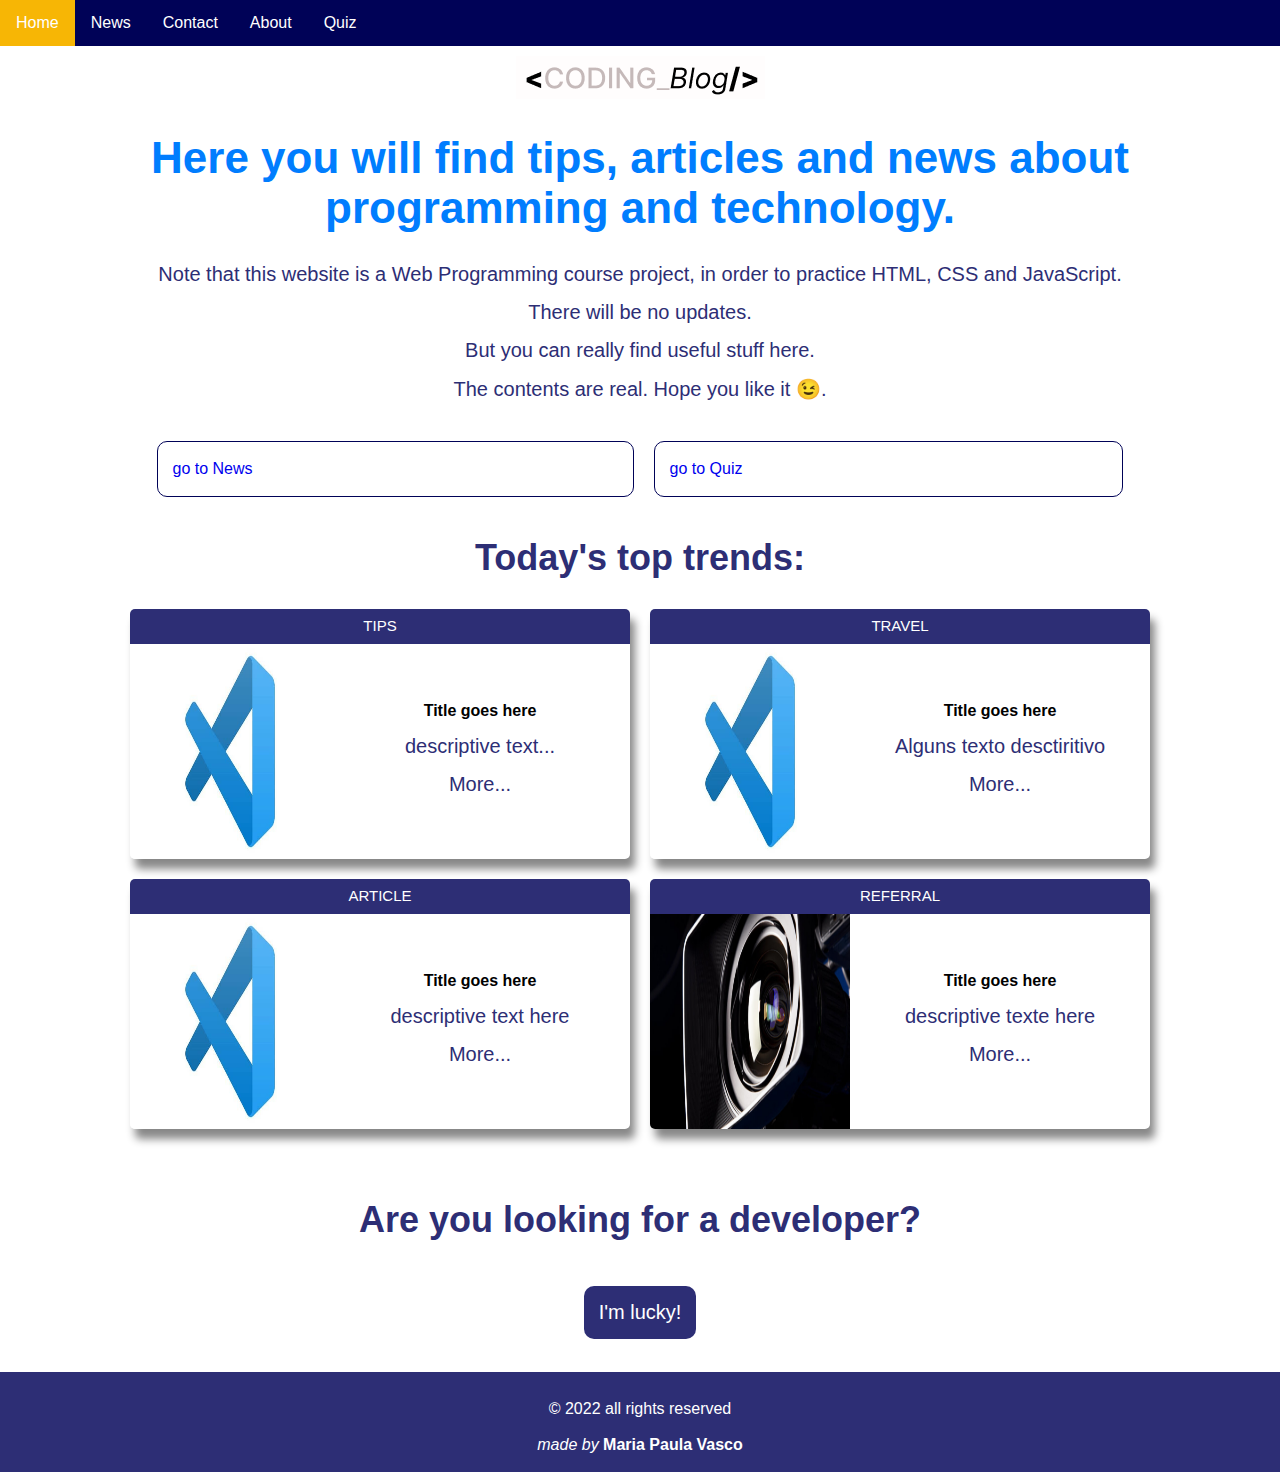
==== index.html @ ce7aa068 "first upload" ====
<!DOCTYPE html>
<html lang="en">
<head>
  <meta charset="UTF-8">
  <meta http-equiv="X-UA-Compatible" content="IE=edge">
  <meta name="viewport" content="width=device-width, initial-scale=1.0">
  <title>Coding Blog</title>
  <link rel="stylesheet" href="style.css">
  <link href="https://fonts.googleapis.com/icon?family=Material+Icons"
      rel="stylesheet">
</head>
<body>
  <nav class="menu">

    <ul>
      <li><a class="active" href="index.html">Home </a></li>
      <li><a href="news.html">News</a></li>
      <li><a href="contact.html">Contact</a></li>
      <li><a href="about.html">About</a></li>
      <li><a href="quiz.html">Quiz</a></li>
    </ul>
    
  </nav>
  <div class="main">
    <!-- <h1> Coding Blog - HOME</h1> -->
    <a href="/index.html"><img style="width: auto; height:auto" src="/media/slin_white_logo.PNG" alt="Coding Blog"></a>
    <div>
      <h2>Here you will find tips, articles and news about programming and technology.</h2>
      <p>Note that this website is a Web Programming course project, in order to practice HTML, CSS and JavaScript. </p> 
      <p>There will be no updates.</p> 
      <p>But you can really find useful stuff here.</p>
      <p>The contents are real. Hope you like it 😉.</p> 
      
    <div class="links">
      <a href="/news.html"><div> go to News  <span class="material-icons">arrow_right_alt</span></div></a>
      <a href="/quiz.html"><div> go to Quiz  <span class="material-icons">arrow_right_alt</span></div></a>
    </div>
  
      <h2 class="card"> Today's top trends: </h2>
      <div class="card-box">
        <div class="card">
          <h3>TIPS</h3>
          <div class="cardDiv">
            <div class="card-left">
              <img src="/media/vscode.jpg" alt="alguma imagem">
            </div>
            <div class="card-right">
              <h4>Title goes here</h4>
              <p> descriptive text...</p>
              <p> More... </p>
            </div>
          </div>
        </div>
        <div class="card">
          <h3>TRAVEL</h3>
          <div class="cardDiv">
            <div class="card-left">
              <img src="/media/vscode.jpg" alt="alguma imagem">
            </div>
            <div class="card-right">
              <h4>Title goes here</h4>
              <p> Alguns texto desctiritivo</p>
              <p> More... </p>
            </div>
          </div>
        </div>
        <div class="card">
          <h3>ARTICLE</h3>
          <div class="cardDiv">
            <div class="card-left">
              <img src="/media/vscode.jpg" alt="alguma imagem">
            </div>
            <div class="card-right">
              <h4>Title goes here</h4>
              <p> descriptive text here</p>
              <p> More... </p>
            </div>
          </div>
        </div>
        <div class="card">
          <h3>REFERRAL</h3>
          <div class="cardDiv">
            <div class="card-left">
              <img src="/media/testcard.jpg" alt="alguma imagem">
            </div>
            <div class="card-right">
              <h4>Title goes here</h4>
              <p> descriptive texte here</p>
              <p> More... </p>
            </div>
          </div>
        </div>
        

      </div>
      <div class="lucky">
        <h2>Are you looking for a developer?</h2>
        <button><a href="/about.html">I'm lucky!</a> </button>
      </div>

      
    </div>
  </div>

   <footer>
     <br>
     <div class="footer"><br>
      <h4> <span style="font-weight: normal;"><i>made by</i></span> <a href="https://ca.linkedin.com/in/mariapaulavasco" target="_blank" rel="noopener noreferrer">Maria Paula Vasco</a></h4>
      <br><p>© 2022 all rights reserved</p><br>
    </div>
  </footer>
</body>
</html>
---- style.css ----
* {
  margin: 0px;
  font-family: Verdana, sans-serif; margin:0;
  text-decoration: none;
  
}
a {
  height: -1px;
}

/*MENU - NAV BAR*/
ul { 
  list-style-type: none;
  margin: 0;
  padding: 0;
  overflow: hidden;
  background-color: #000257;
  width: 100%;
}
li { 
  float: left;
}
li a { 
  display: block;
  color: white;
  text-align: center;
  padding: 14px 16px;
  text-decoration: none;
}
.menu a:hover:not(.active) {
  background-color: #05078d;
}

.active {
  background-color: #f7b605;
}

nav.menu {
  position: -webkit-sticky;
  position: sticky;
  top: 0;
  display: flex;
  justify-content: space-between;
}


/* MAIN */
.main {
  margin: 10px 30px;
  padding-bottom: 6.5rem;
  text-align: center;

}

body {
  position: relative;  
  min-height: 100vh;   
}

/* .main img {
  width: auto;
  height: auto;
} */

.main div h2 {
  margin: 30px 0px;
  color: #007DFE;
  font-size: 44px;
  text-align: center;
}

.main div p {
  color: #2D2E75;
  font-size: 20px;
  text-align: center;
  margin: 15px;
}
/* LINKS */
.links {
  margin: 40px 0px;
  display: flex;
  align-items: center;
  justify-content: center;
  gap: 20px;
}

.links div {
  border: 1px solid #000257;
  border-radius: 10px;
  padding: 15px;
  display: flex;
  align-items: center;
  justify-content: center;
  gap: 5px;
  
}
.links div a {
  text-decoration: none;
  color: #000257;
  /* padding: 10px; */
}

.links div:hover, .links a:hover {
  border-radius: 10px;
  background-color: #2D2E75;
  color: white;
}


/* CARDS */
.card-box {
  margin-top: 25px;
  margin-bottom: 30px;
  display: flex;
  flex-direction: row;
  align-items: center;
  justify-content: center;
  flex-wrap: wrap;
  gap: 20px;
}
div.card {
  box-shadow: 5px 10px 8px #888888;
  border-radius: 5px;
  height: 250px;
  width: 500px;
}

.main div h2.card {
  color: #2D2E75;
  font-size: 36px;
}

.card h3 {
  background-color: #2D2E75;
  color: white;
  text-align: center;
  border-radius: 5px 5px 0px 0px;
  height: 27px;
  font-weight: 200;
  font-size: 15px;
  padding-top: 8px;
}

.cardDiv {
  display: flex;
  align-items: center;
  justify-content: center;
}

.cardDiv img {
  width: 200px;
  height: 100%;
  border-radius: 0px 0 0 5px;
}
.cardDiv .card-left {
  width: 200px;
  height: 215px;
  display: flex;
  align-items: center;
  justify-content: center;
  
}

.cardDiv .card-right {
  width: 300px;
  text-align: center;
}

.cardDiv .card-right h4 {
  margin: 10px 0px;
}


/* LUCKY BUTTON */
.main div .lucky h2 {
  margin-top: 70px;
  color: #2D2E75;
  font-size: 36px;
}

.lucky button  {
  background-color: #2D2E75;
  /* background-color: #007DFE; */
  color: white;
  border: none;
  border-radius: 10px;
  padding: 15px;
  margin: 15px 0px;
  font-size: 20px;
}

.lucky button a {
  text-decoration: none;
  color: white;
  border: none;
}
.lucky button:hover {
  background-color: #05078d;
  color: white;
}

/* FOOTER */
footer {
  position: absolute; 
  bottom: 0;          
  width: 100%;        
  height: 6.5rem;     
}

.footer {
  display: flex;
  align-items: center;
  justify-content: center;
  flex-direction: column-reverse;
  background-color: #2D2E75;
  color: white;
  padding-top: 10px;

}
.footer a {
  text-decoration: none;
  color: white;
}

.footer a:hover {
  background-color: #2D2E75;
}
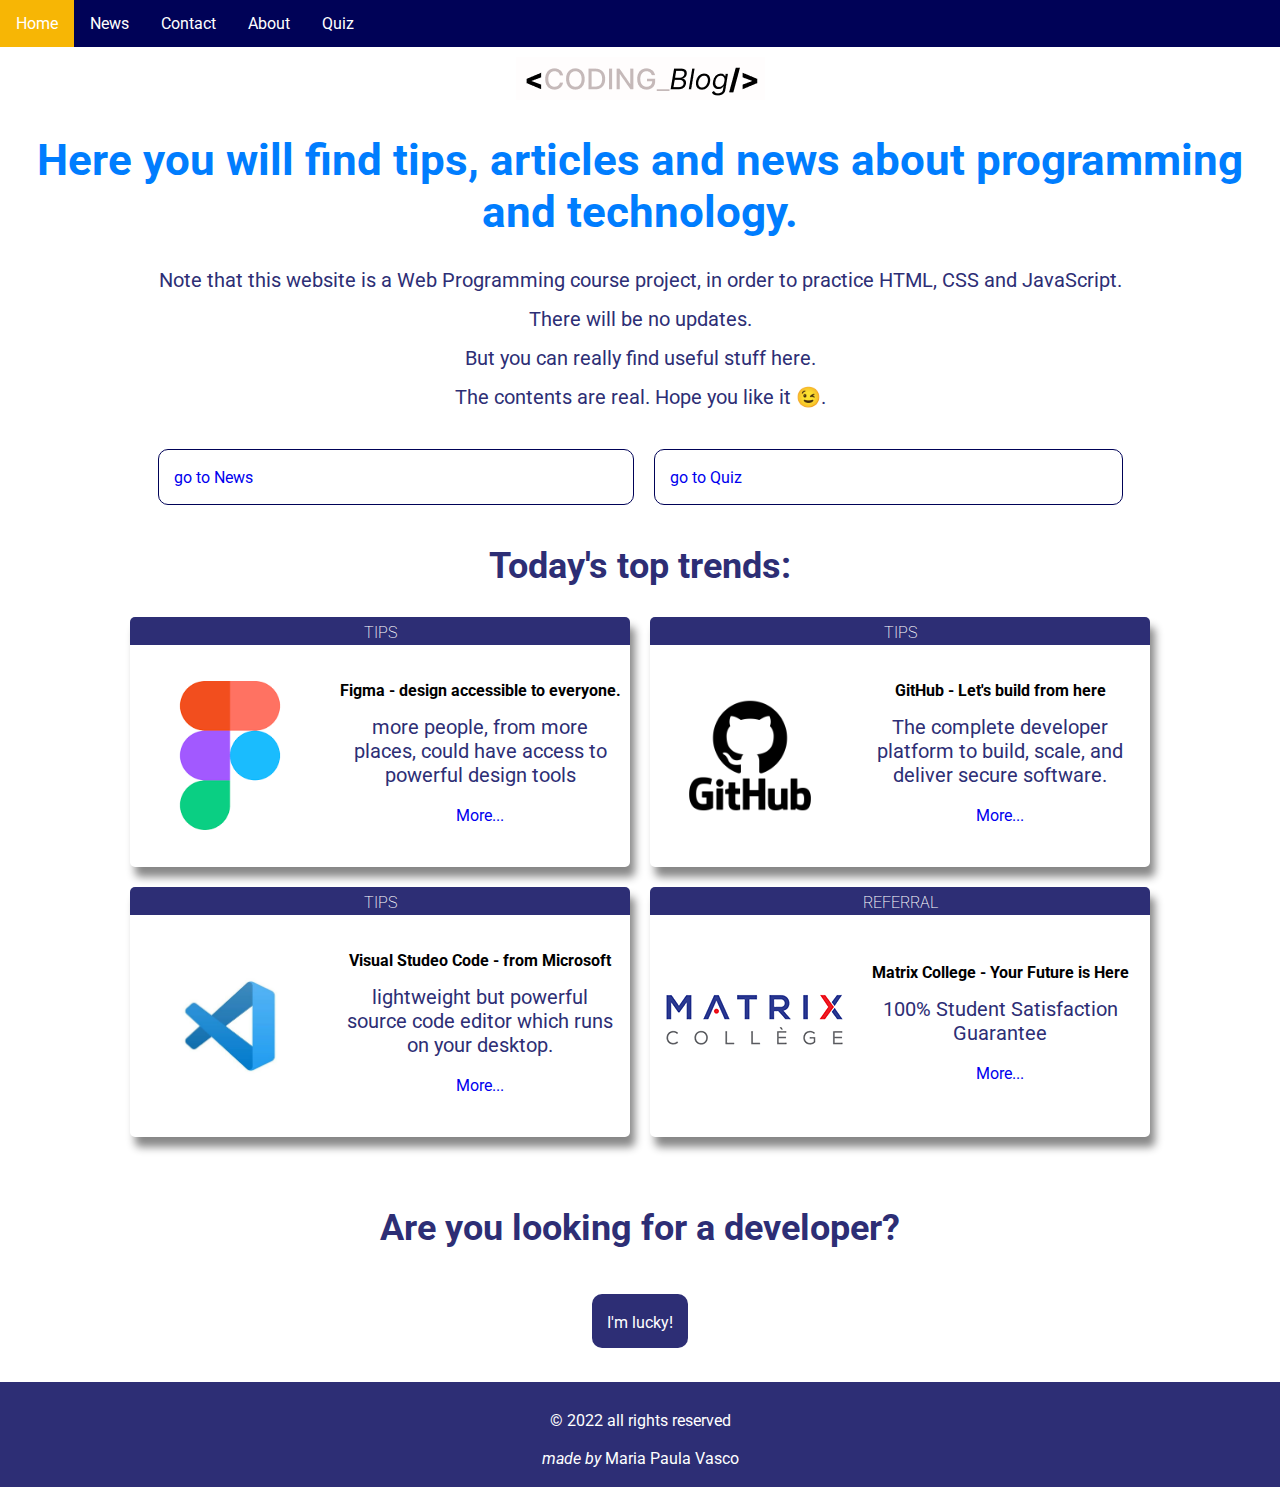
==== commit f95908ec: "folders per page fixed" ====
--- a/index.html
+++ b/index.html
@@ -5,25 +5,28 @@
   <meta http-equiv="X-UA-Compatible" content="IE=edge">
   <meta name="viewport" content="width=device-width, initial-scale=1.0">
   <title>Coding Blog</title>
+  <link rel="stylesheet" href="global.css">
   <link rel="stylesheet" href="style.css">
-  <link href="https://fonts.googleapis.com/icon?family=Material+Icons"
-      rel="stylesheet">
+  <link rel="preconnect" href="https://fonts.googleapis.com">
+  <link rel="preconnect" href="https://fonts.gstatic.com" crossorigin>
+  <link href="https://fonts.googleapis.com/css2?family=Roboto+Mono:wght@700&family=Roboto:wght@400;700&display=swap" rel="stylesheet">
+  <link href="https://fonts.googleapis.com/icon?family=Material+Icons" rel="stylesheet">
 </head>
 <body>
   <nav class="menu">
 
     <ul>
       <li><a class="active" href="index.html">Home </a></li>
-      <li><a href="news.html">News</a></li>
-      <li><a href="contact.html">Contact</a></li>
-      <li><a href="about.html">About</a></li>
-      <li><a href="quiz.html">Quiz</a></li>
+      <li><a href="news\news.html">News</a></li>
+      <li><a href="contact\contact.html">Contact</a></li>
+      <li><a href="about\about.html">About</a></li>
+      <li><a href="quiz\quiz.html">Quiz</a></li>
     </ul>
     
   </nav>
   <div class="main">
     <!-- <h1> Coding Blog - HOME</h1> -->
-    <a href="/index.html"><img style="width: auto; height:auto" src="/media/slin_white_logo.PNG" alt="Coding Blog"></a>
+    <a href="index.html"><img style="width: auto; height:auto" src="media/slin_white_logo.PNG" alt="Coding Blog"></a>
     <div>
       <h2>Here you will find tips, articles and news about programming and technology.</h2>
       <p>Note that this website is a Web Programming course project, in order to practice HTML, CSS and JavaScript. </p> 
@@ -32,8 +35,8 @@
       <p>The contents are real. Hope you like it 😉.</p> 
       
     <div class="links">
-      <a href="/news.html"><div> go to News  <span class="material-icons">arrow_right_alt</span></div></a>
-      <a href="/quiz.html"><div> go to Quiz  <span class="material-icons">arrow_right_alt</span></div></a>
+      <a href="./news/news.html"><div> go to News  <span class="material-icons">arrow_right_alt</span></div></a>
+      <a href="./quiz/quiz.html"><div> go to Quiz  <span class="material-icons">arrow_right_alt</span></div></a>
     </div>
   
       <h2 class="card"> Today's top trends: </h2>
@@ -42,38 +45,38 @@
           <h3>TIPS</h3>
           <div class="cardDiv">
             <div class="card-left">
-              <img src="/media/vscode.jpg" alt="alguma imagem">
+              <img src="media/figma-logo.png" alt="alguma imagem">
             </div>
             <div class="card-right">
-              <h4>Title goes here</h4>
-              <p> descriptive text...</p>
-              <p> More... </p>
+              <h4>Figma - design accessible to everyone.</h4>
+              <p> more people, from more places, could have access to powerful design tools</p>
+              <p> <a href="./news/news.html">More... </a></p>
             </div>
           </div>
         </div>
         <div class="card">
-          <h3>TRAVEL</h3>
+          <h3>TIPS</h3>
           <div class="cardDiv">
             <div class="card-left">
-              <img src="/media/vscode.jpg" alt="alguma imagem">
+              <img src="media/GitHub-Logo.png" alt="alguma imagem">
             </div>
             <div class="card-right">
-              <h4>Title goes here</h4>
-              <p> Alguns texto desctiritivo</p>
-              <p> More... </p>
+              <h4>GitHub - Let's build from here</h4>
+              <p> The complete developer platform to build, scale, and deliver secure software.</p>
+              <p> <a href="./news/news.html">More... </a></p>
             </div>
           </div>
         </div>
         <div class="card">
-          <h3>ARTICLE</h3>
+          <h3>TIPS</h3>
           <div class="cardDiv">
             <div class="card-left">
-              <img src="/media/vscode.jpg" alt="alguma imagem">
+              <img src="media/vscode.jpg" alt="alguma imagem">
             </div>
             <div class="card-right">
-              <h4>Title goes here</h4>
-              <p> descriptive text here</p>
-              <p> More... </p>
+              <h4>Visual Studeo Code - from Microsoft </h4>
+              <p> lightweight but powerful source code editor which runs on your desktop.</p>
+              <p> <a href="./news/news.html">More... </a></p>
             </div>
           </div>
         </div>
@@ -81,12 +84,12 @@
           <h3>REFERRAL</h3>
           <div class="cardDiv">
             <div class="card-left">
-              <img src="/media/testcard.jpg" alt="alguma imagem">
+              <img src="media/matrix-logo.png" alt="alguma imagem">
             </div>
             <div class="card-right">
-              <h4>Title goes here</h4>
-              <p> descriptive texte here</p>
-              <p> More... </p>
+              <h4>Matrix College - Your Future is Here</h4>
+              <p> 100% Student Satisfaction Guarantee</p>
+              <p> <a href="./news/news.html">More... </a></p>
             </div>
           </div>
         </div>
@@ -95,7 +98,7 @@
       </div>
       <div class="lucky">
         <h2>Are you looking for a developer?</h2>
-        <button><a href="/about.html">I'm lucky!</a> </button>
+        <button><a href="./about/about.html">I'm lucky!</a> </button>
       </div>
 
       
--- a/global.css
+++ b/global.css
@@ -0,0 +1,35 @@
+* {
+  margin: 0;
+  padding: 0;
+  box-sizing: border-box;
+  text-decoration: none;
+}
+
+body, input, textarea, button, div, a {
+  font-family: 'Roboto', sans-serif;
+  font-weight: 400;
+  font-size: 1rem;
+}
+
+:root {
+  --white: #fff;
+  --white-100: #f2f2f2; 
+
+  --gray-200: #d4d4d8;
+  --gray-300: #bbb;
+  --gray-400: #E9E4E4;
+  --gray-450: rgb(228, 225, 225);
+  --gray-500: #888888;
+  --gray-600: #717171;
+
+  --blue-200: #007DFE;
+  --blue-300: #2D2E75;
+  --blue-400: #0077B5;
+  --blue-700: #05078d;
+  --blue-900: #000257;
+
+  --yellow-700: #f7b605;
+
+  --black-100: rgba(0,0,0,0.8);
+}
+
--- a/style.css
+++ b/style.css
@@ -1,8 +1,14 @@
 * {
-  margin: 0px;
-  font-family: Verdana, sans-serif; margin:0;
-  text-decoration: none;
-  
+  margin: 0;
+  padding: 0;
+  box-sizing: border-box;
+  text-decoration: none;
+}
+
+body, input, textarea, button, div, a {
+  font-family: 'Roboto', sans-serif;
+  font-weight: 400;
+  font-size: 1rem;
 }
 a {
   height: -1px;
@@ -14,7 +20,7 @@
   margin: 0;
   padding: 0;
   overflow: hidden;
-  background-color: #000257;
+  background-color: var(--blue-900);
   width: 100%;
 }
 li { 
@@ -22,17 +28,17 @@
 }
 li a { 
   display: block;
-  color: white;
+  color: var(--white);
   text-align: center;
   padding: 14px 16px;
   text-decoration: none;
 }
 .menu a:hover:not(.active) {
-  background-color: #05078d;
+  background-color: var(--blue-700);
 }
 
 .active {
-  background-color: #f7b605;
+  background-color: var(--yellow-700);
 }
 
 nav.menu {
@@ -64,13 +70,13 @@
 
 .main div h2 {
   margin: 30px 0px;
-  color: #007DFE;
+  color: var(--blue-200);
   font-size: 44px;
   text-align: center;
 }
 
 .main div p {
-  color: #2D2E75;
+  color: var(--blue-300);
   font-size: 20px;
   text-align: center;
   margin: 15px;
@@ -85,7 +91,7 @@
 }
 
 .links div {
-  border: 1px solid #000257;
+  border: 1px solid var(--blue-900);
   border-radius: 10px;
   padding: 15px;
   display: flex;
@@ -94,16 +100,15 @@
   gap: 5px;
   
 }
-.links div a {
-  text-decoration: none;
-  color: #000257;
-  /* padding: 10px; */
+.links div a, .links div a:visited {
+  text-decoration: none;
+  color: var(--blue-900);
 }
 
 .links div:hover, .links a:hover {
   border-radius: 10px;
-  background-color: #2D2E75;
-  color: white;
+  background-color: var(--blue-300);
+  color: var(--white);
 }
 
 
@@ -119,29 +124,30 @@
   gap: 20px;
 }
 div.card {
-  box-shadow: 5px 10px 8px #888888;
+  box-shadow: 5px 10px 8px var(--gray-500);
   border-radius: 5px;
-  height: 250px;
-  width: 500px;
+  height: 15.625rem;
+  width: 31.25rem;
 }
 
 .main div h2.card {
-  color: #2D2E75;
-  font-size: 36px;
+  color: var(--blue-300);
+  font-size: 2.25rem;
 }
 
 .card h3 {
-  background-color: #2D2E75;
-  color: white;
+  background-color: var(--blue-300);
+  color: var(--white);
   text-align: center;
   border-radius: 5px 5px 0px 0px;
-  height: 27px;
+  height: 1.75rem;
   font-weight: 200;
-  font-size: 15px;
-  padding-top: 8px;
+  font-size: 1rem;
+  padding-top: 0.375rem;
 }
 
 .cardDiv {
+  margin-top: 3px; 
   display: flex;
   align-items: center;
   justify-content: center;
@@ -149,7 +155,7 @@
 
 .cardDiv img {
   width: 200px;
-  height: 100%;
+  height: auto;
   border-radius: 0px 0 0 5px;
 }
 .cardDiv .card-left {
@@ -174,14 +180,14 @@
 /* LUCKY BUTTON */
 .main div .lucky h2 {
   margin-top: 70px;
-  color: #2D2E75;
+  color: var(--blue-300);
   font-size: 36px;
 }
 
 .lucky button  {
-  background-color: #2D2E75;
+  background-color: var(--blue-300);
   /* background-color: #007DFE; */
-  color: white;
+  color: var(--white);
   border: none;
   border-radius: 10px;
   padding: 15px;
@@ -191,12 +197,12 @@
 
 .lucky button a {
   text-decoration: none;
-  color: white;
+  color: var(--white);
   border: none;
 }
 .lucky button:hover {
-  background-color: #05078d;
-  color: white;
+  background-color: var(--blue-700);
+  color: var(--white);
 }
 
 /* FOOTER */
@@ -212,16 +218,16 @@
   align-items: center;
   justify-content: center;
   flex-direction: column-reverse;
-  background-color: #2D2E75;
-  color: white;
+  background-color: var(--blue-300);
+  color: var(--white);
   padding-top: 10px;
 
 }
 .footer a {
   text-decoration: none;
-  color: white;
+  color: var(--white);
 }
 
 .footer a:hover {
-  background-color: #2D2E75;
-}
+  background-color: var(--blue-300);
+}
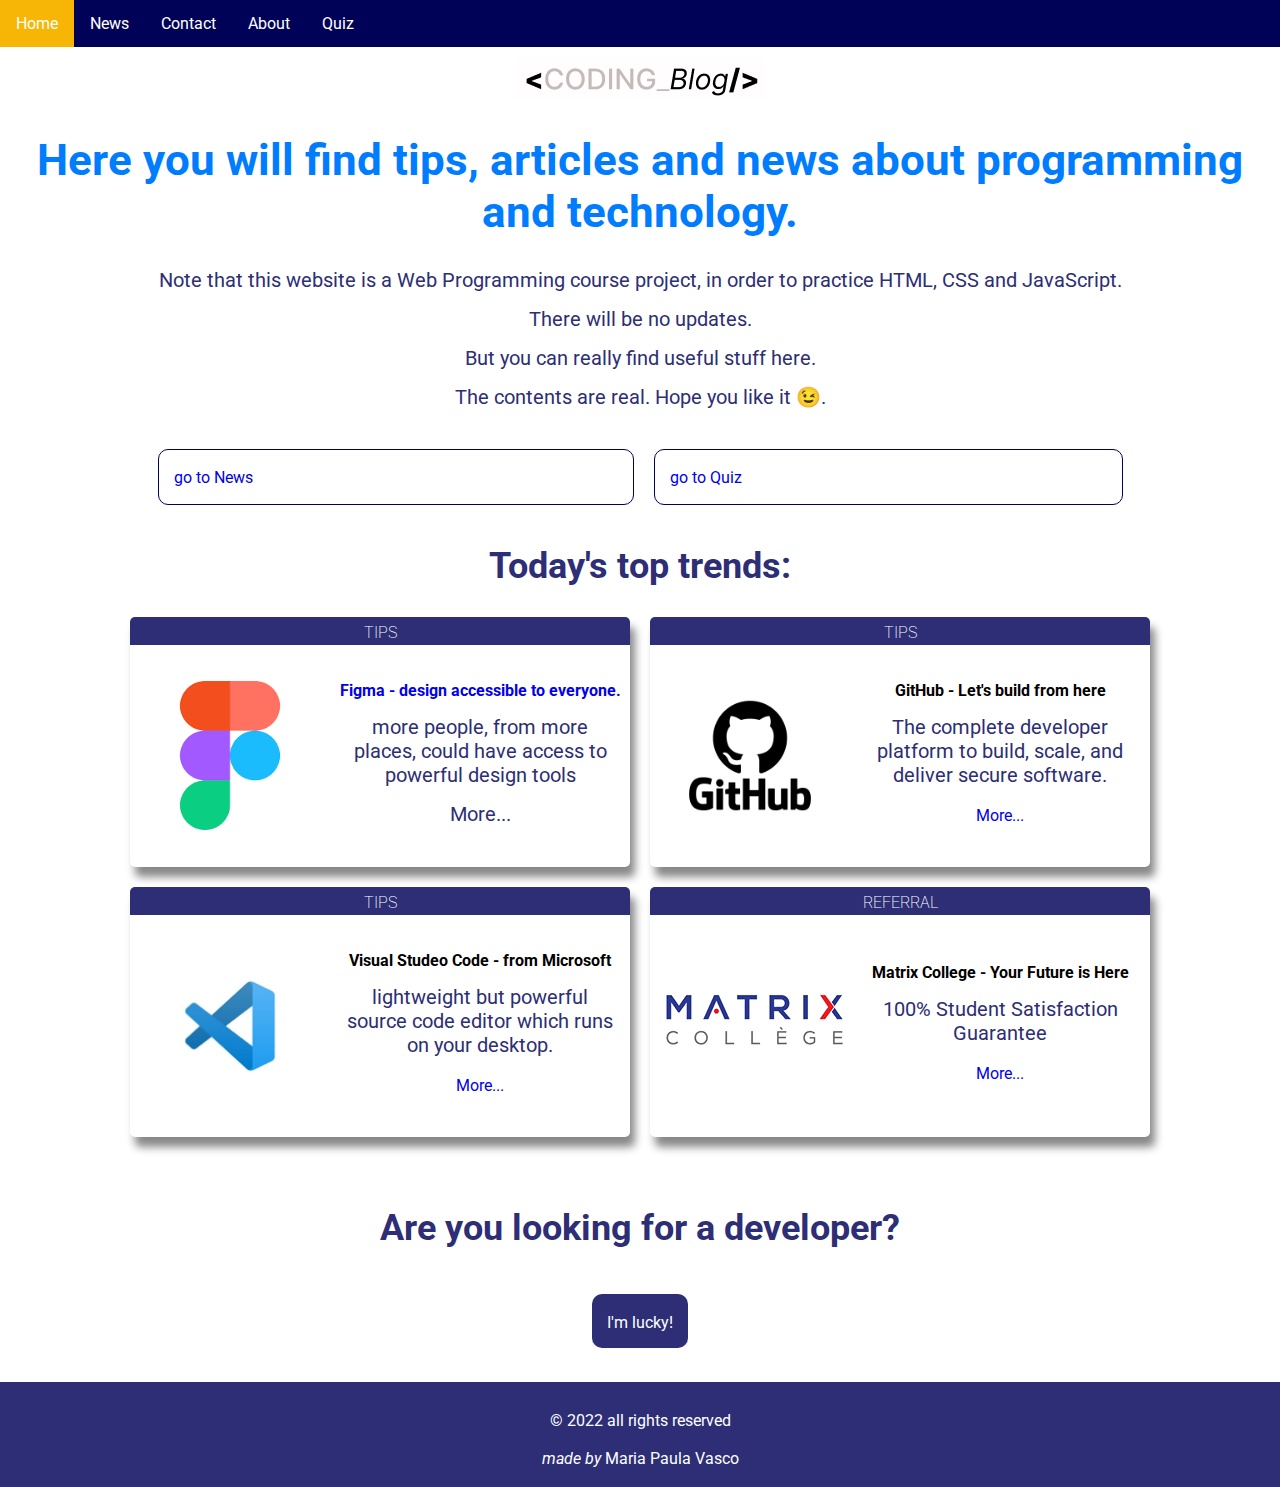
==== commit 60204dc2: "started creating news content" ====
--- a/index.html
+++ b/index.html
@@ -41,7 +41,7 @@
   
       <h2 class="card"> Today's top trends: </h2>
       <div class="card-box">
-        <div class="card">
+        <div class="card"><a href="./news/news.html#new2">
           <h3>TIPS</h3>
           <div class="cardDiv">
             <div class="card-left">
@@ -50,7 +50,7 @@
             <div class="card-right">
               <h4>Figma - design accessible to everyone.</h4>
               <p> more people, from more places, could have access to powerful design tools</p>
-              <p> <a href="./news/news.html">More... </a></p>
+              <p> More... </p></a>
             </div>
           </div>
         </div>
@@ -63,7 +63,7 @@
             <div class="card-right">
               <h4>GitHub - Let's build from here</h4>
               <p> The complete developer platform to build, scale, and deliver secure software.</p>
-              <p> <a href="./news/news.html">More... </a></p>
+              <p> <a href="./news/news.html#new2">More... </a></p>
             </div>
           </div>
         </div>
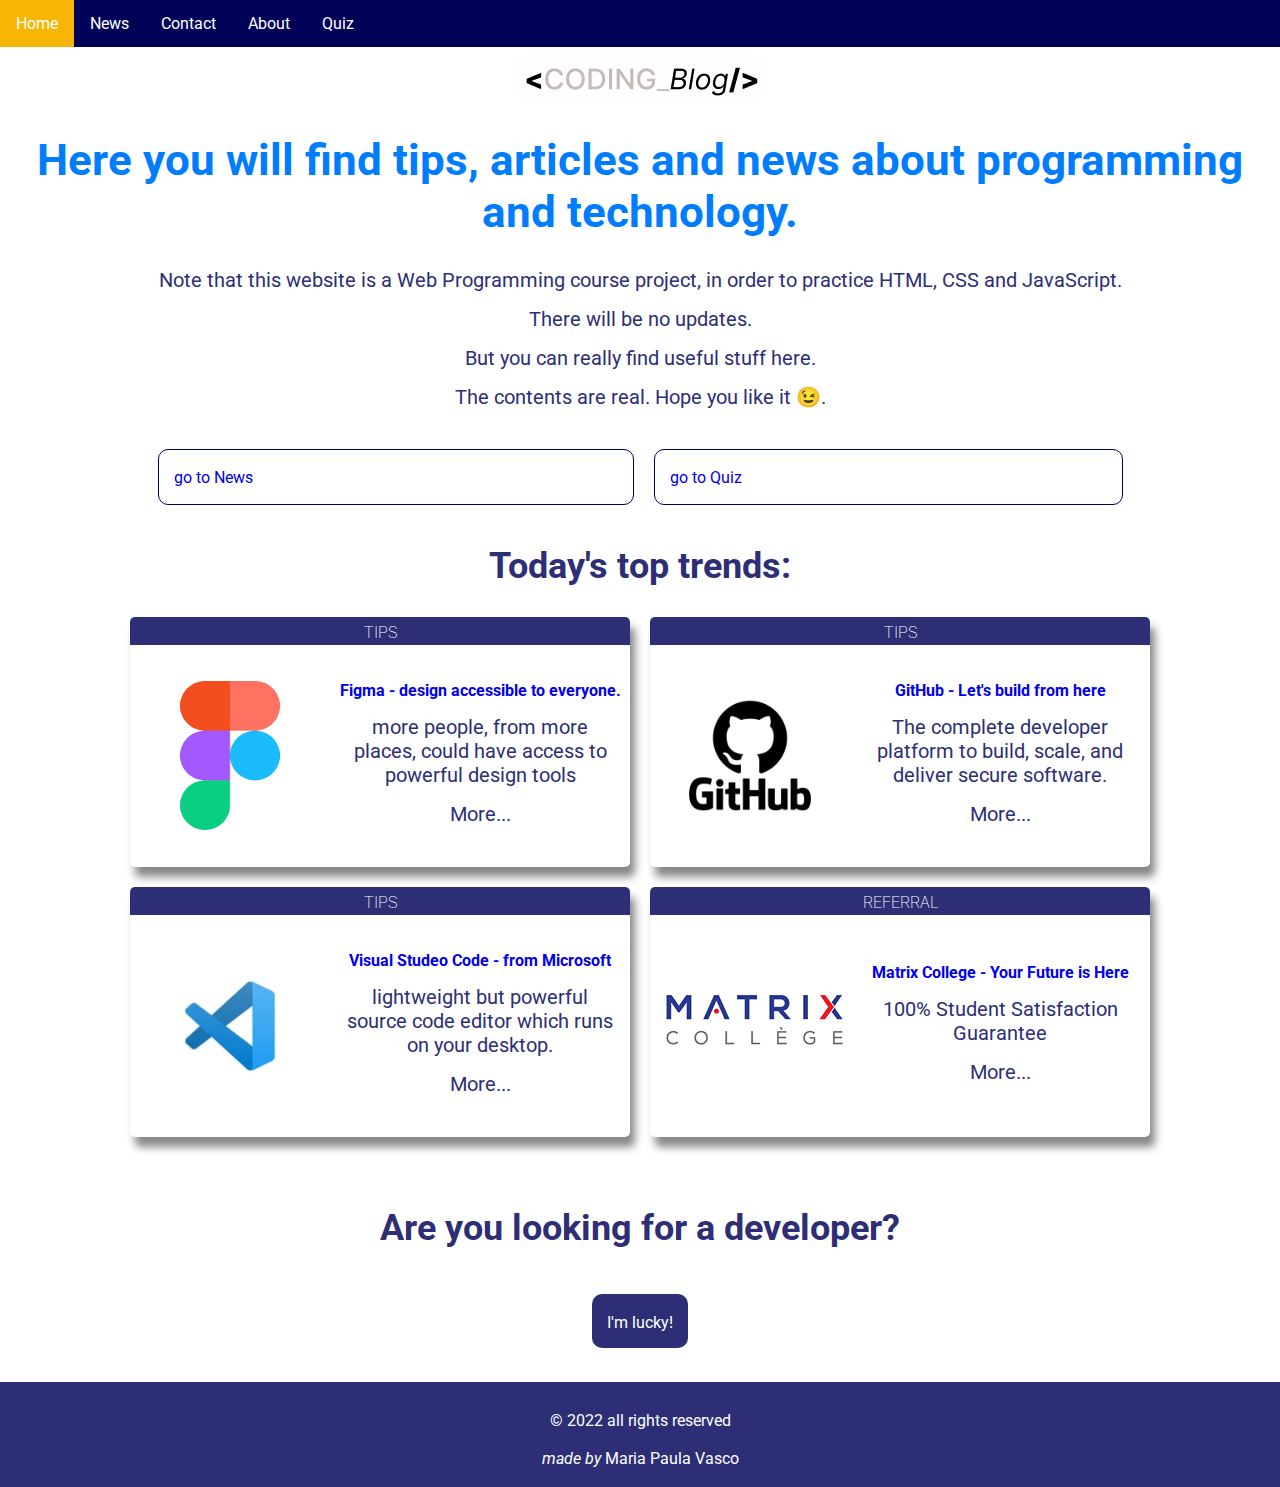
==== commit d87f3ae7: "final project v1" ====
--- a/index.html
+++ b/index.html
@@ -41,11 +41,11 @@
   
       <h2 class="card"> Today's top trends: </h2>
       <div class="card-box">
-        <div class="card"><a href="./news/news.html#new2">
+        <div class="card"><a href="./news/news.html#figma">
           <h3>TIPS</h3>
           <div class="cardDiv">
             <div class="card-left">
-              <img src="media/figma-logo.png" alt="alguma imagem">
+              <img src="media/figma-logo.png" >
             </div>
             <div class="card-right">
               <h4>Figma - design accessible to everyone.</h4>
@@ -57,40 +57,47 @@
         <div class="card">
           <h3>TIPS</h3>
           <div class="cardDiv">
+            <a href="./news/news.html#github">
             <div class="card-left">
-              <img src="media/GitHub-Logo.png" alt="alguma imagem">
+              <img src="media/GitHub-Logo.png" >
             </div>
             <div class="card-right">
               <h4>GitHub - Let's build from here</h4>
               <p> The complete developer platform to build, scale, and deliver secure software.</p>
-              <p> <a href="./news/news.html#new2">More... </a></p>
+              <p> More... </p>
+            </a>
             </div>
           </div>
         </div>
         <div class="card">
           <h3>TIPS</h3>
           <div class="cardDiv">
+            <a href="./news/news.html#vscode">
             <div class="card-left">
-              <img src="media/vscode.jpg" alt="alguma imagem">
+              <img src="media/vscode.jpg" >
             </div>
             <div class="card-right">
               <h4>Visual Studeo Code - from Microsoft </h4>
               <p> lightweight but powerful source code editor which runs on your desktop.</p>
-              <p> <a href="./news/news.html">More... </a></p>
+              <p> More...</p>
+            </a>
             </div>
           </div>
         </div>
         <div class="card">
           <h3>REFERRAL</h3>
           <div class="cardDiv">
-            <div class="card-left">
-              <img src="media/matrix-logo.png" alt="alguma imagem">
-            </div>
-            <div class="card-right">
-              <h4>Matrix College - Your Future is Here</h4>
-              <p> 100% Student Satisfaction Guarantee</p>
-              <p> <a href="./news/news.html">More... </a></p>
-            </div>
+            <a href="./news/news.html#matrix">
+              <div class="card-left">
+                <img src="media/matrix-logo.png" >
+              </div>
+              <div class="card-right">
+                <h4>Matrix College - Your Future is Here</h4>
+                <p> 100% Student Satisfaction Guarantee</p>
+                <p> More... </p>
+              </a>
+              </div>
+            
           </div>
         </div>
         
